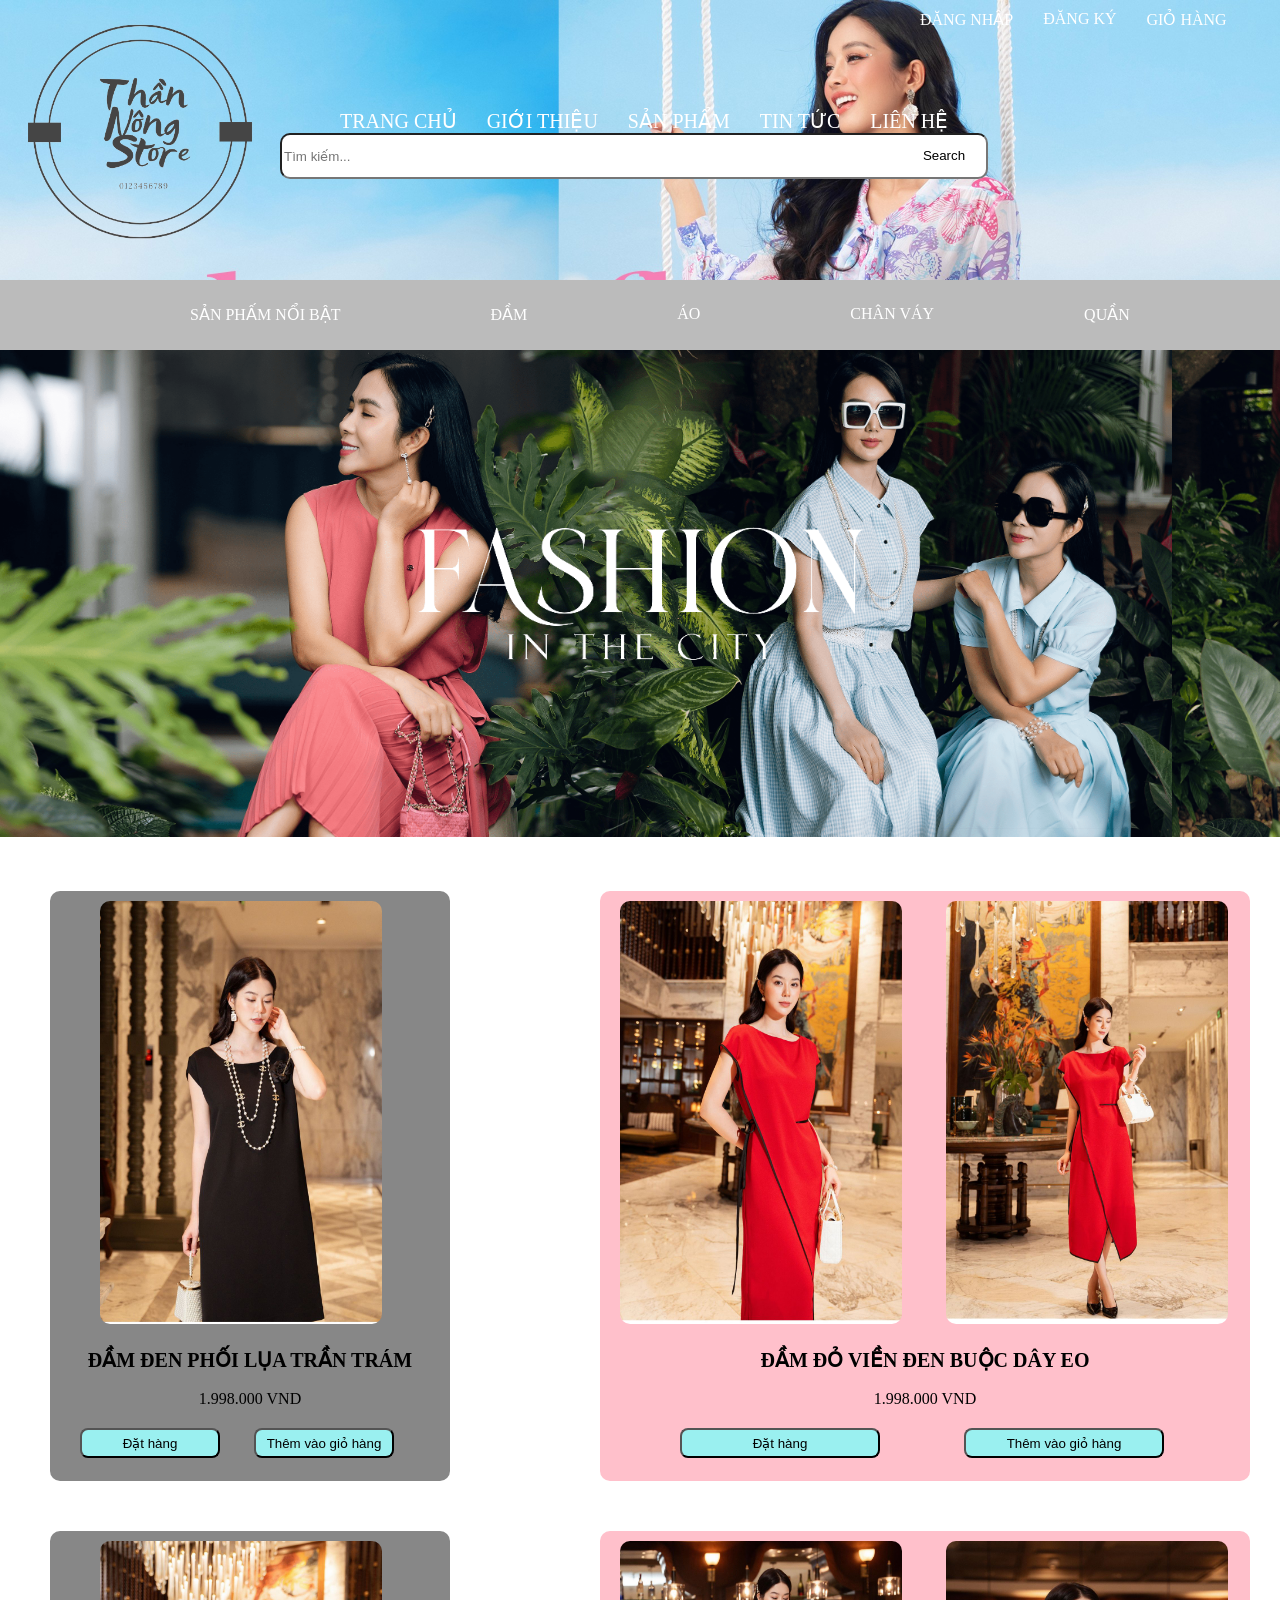
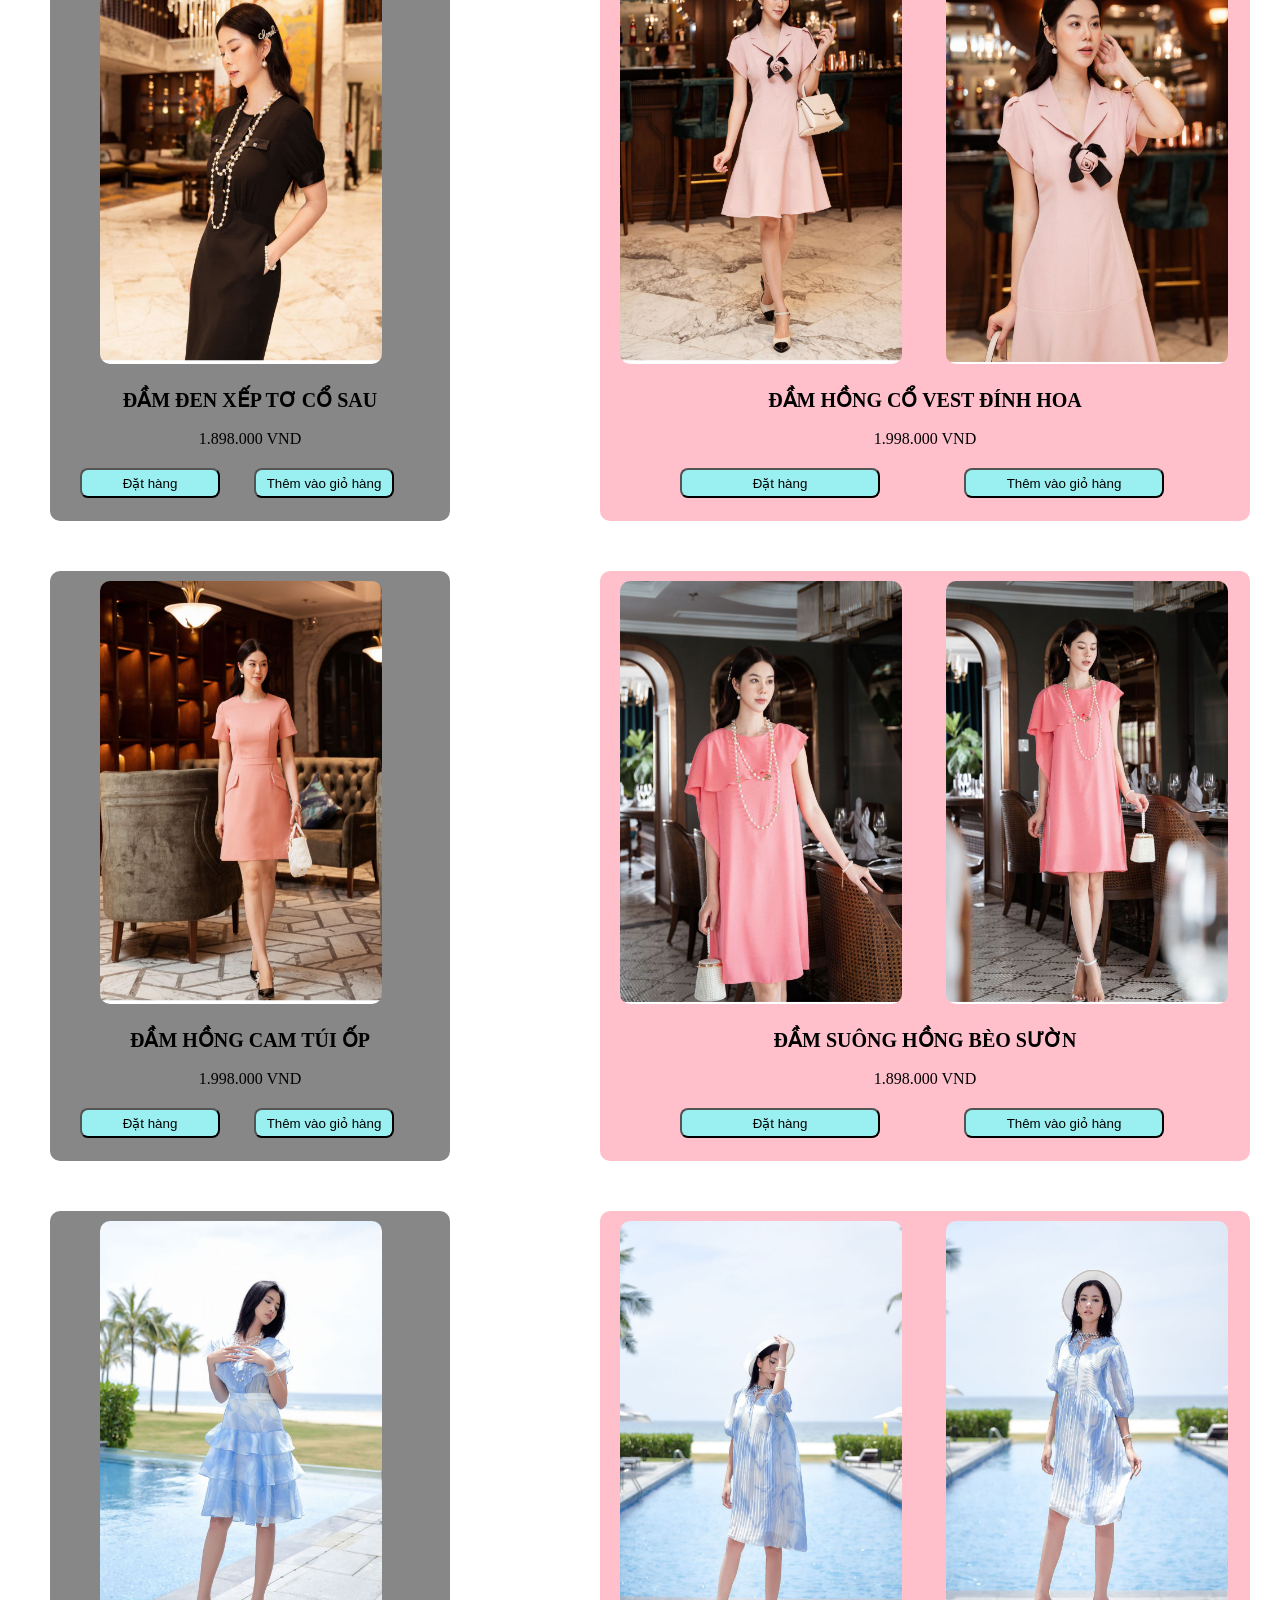
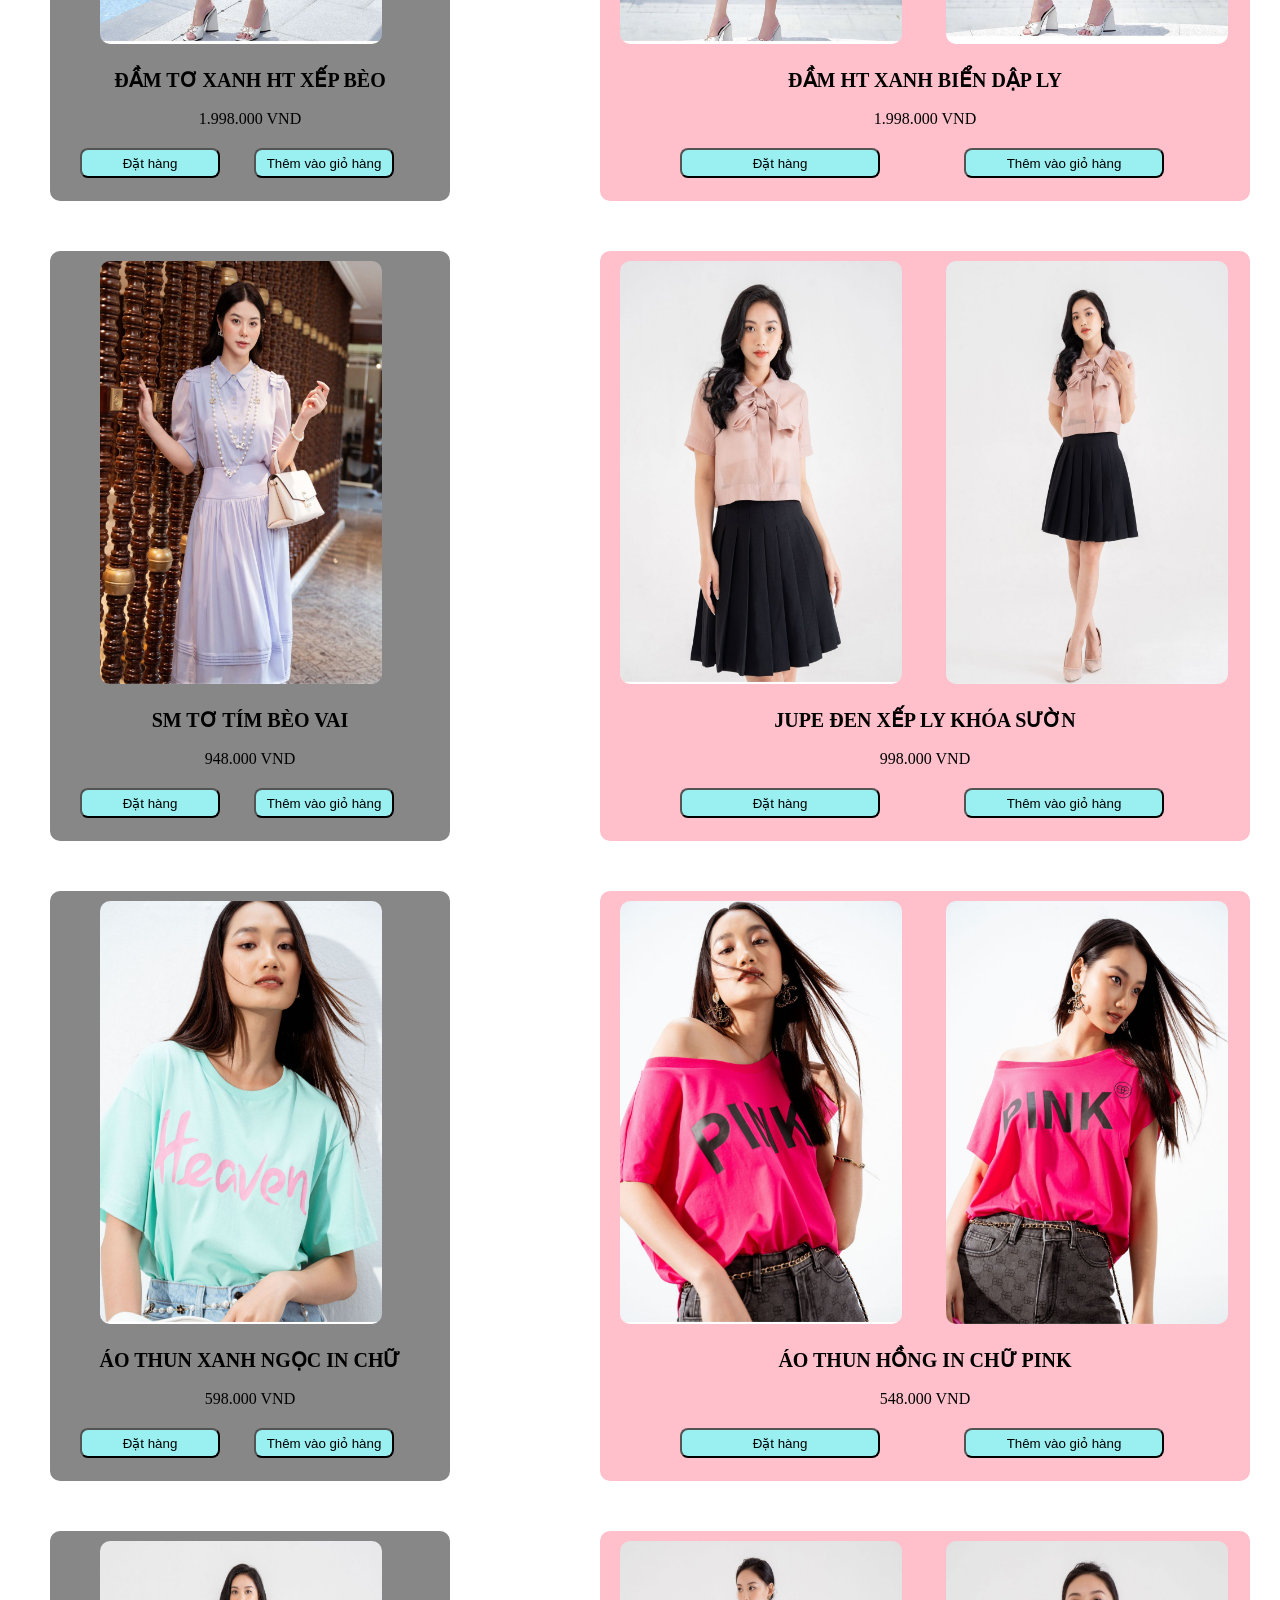
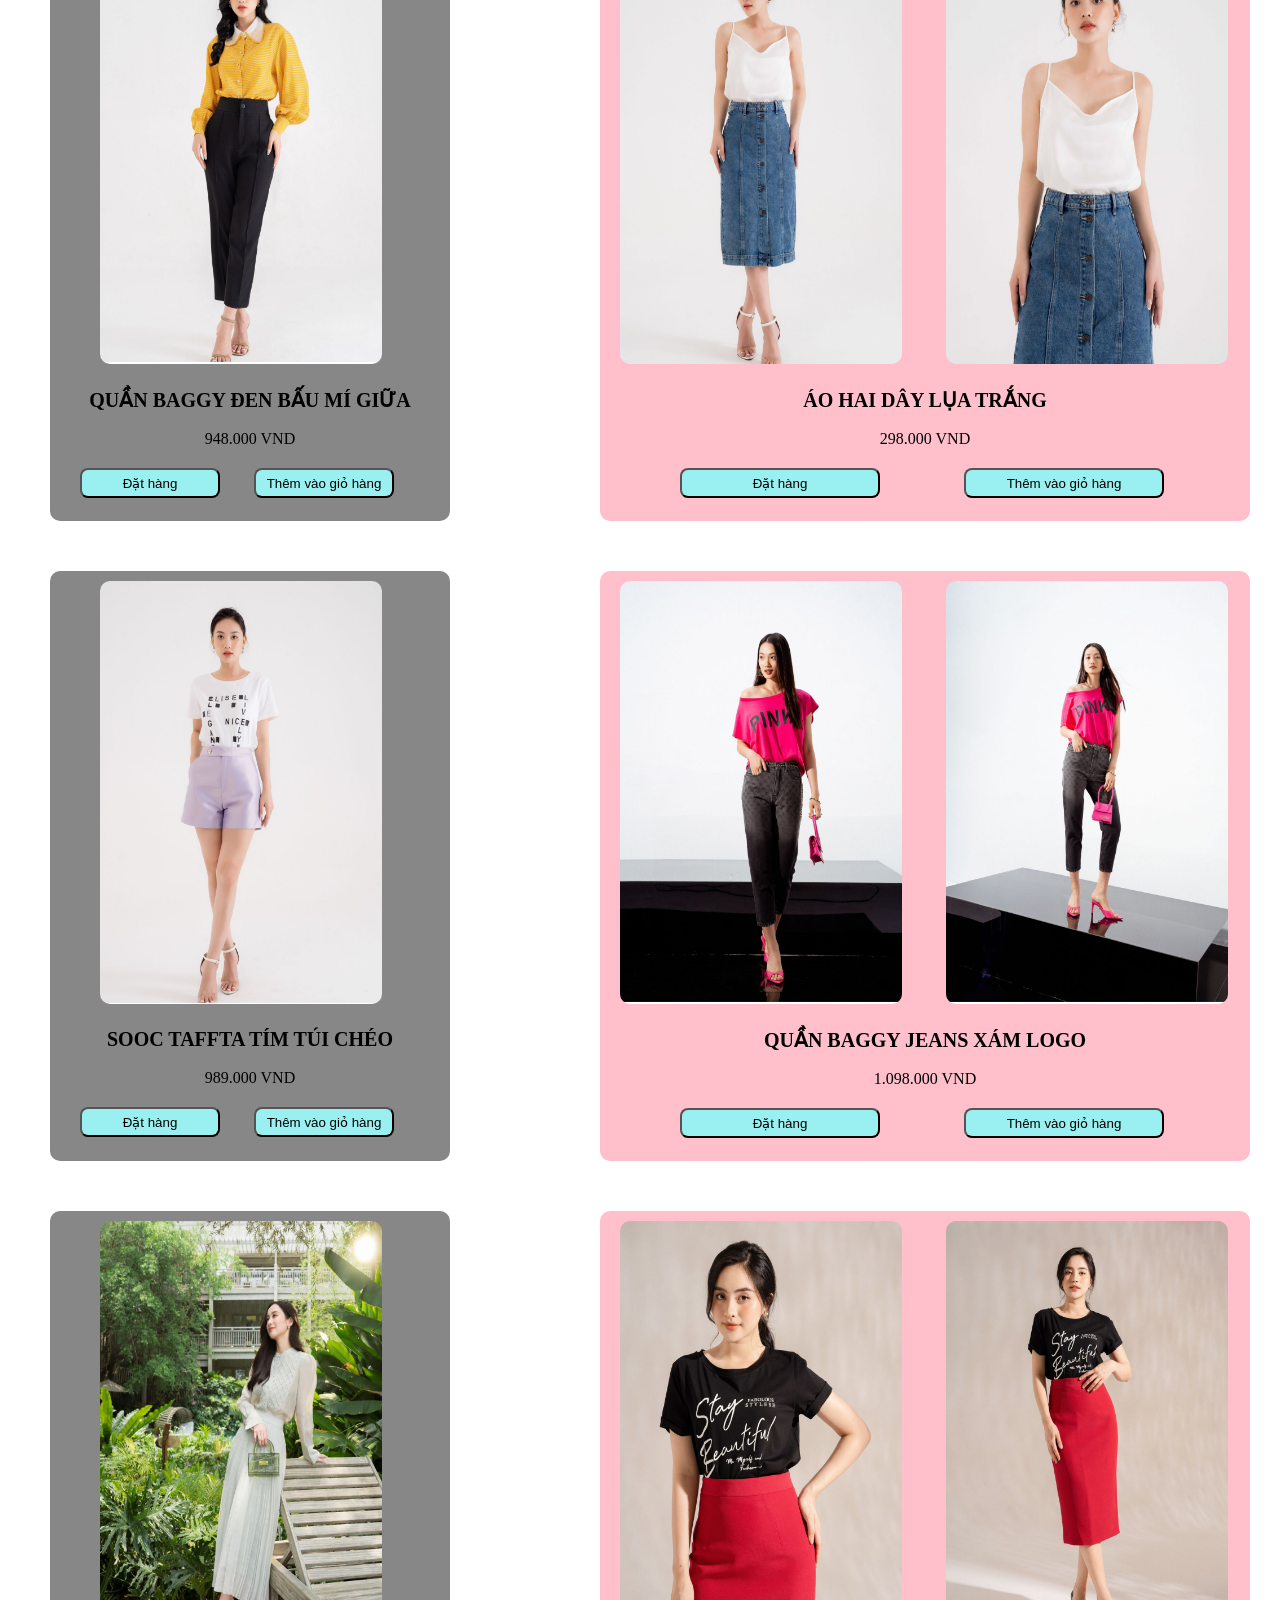
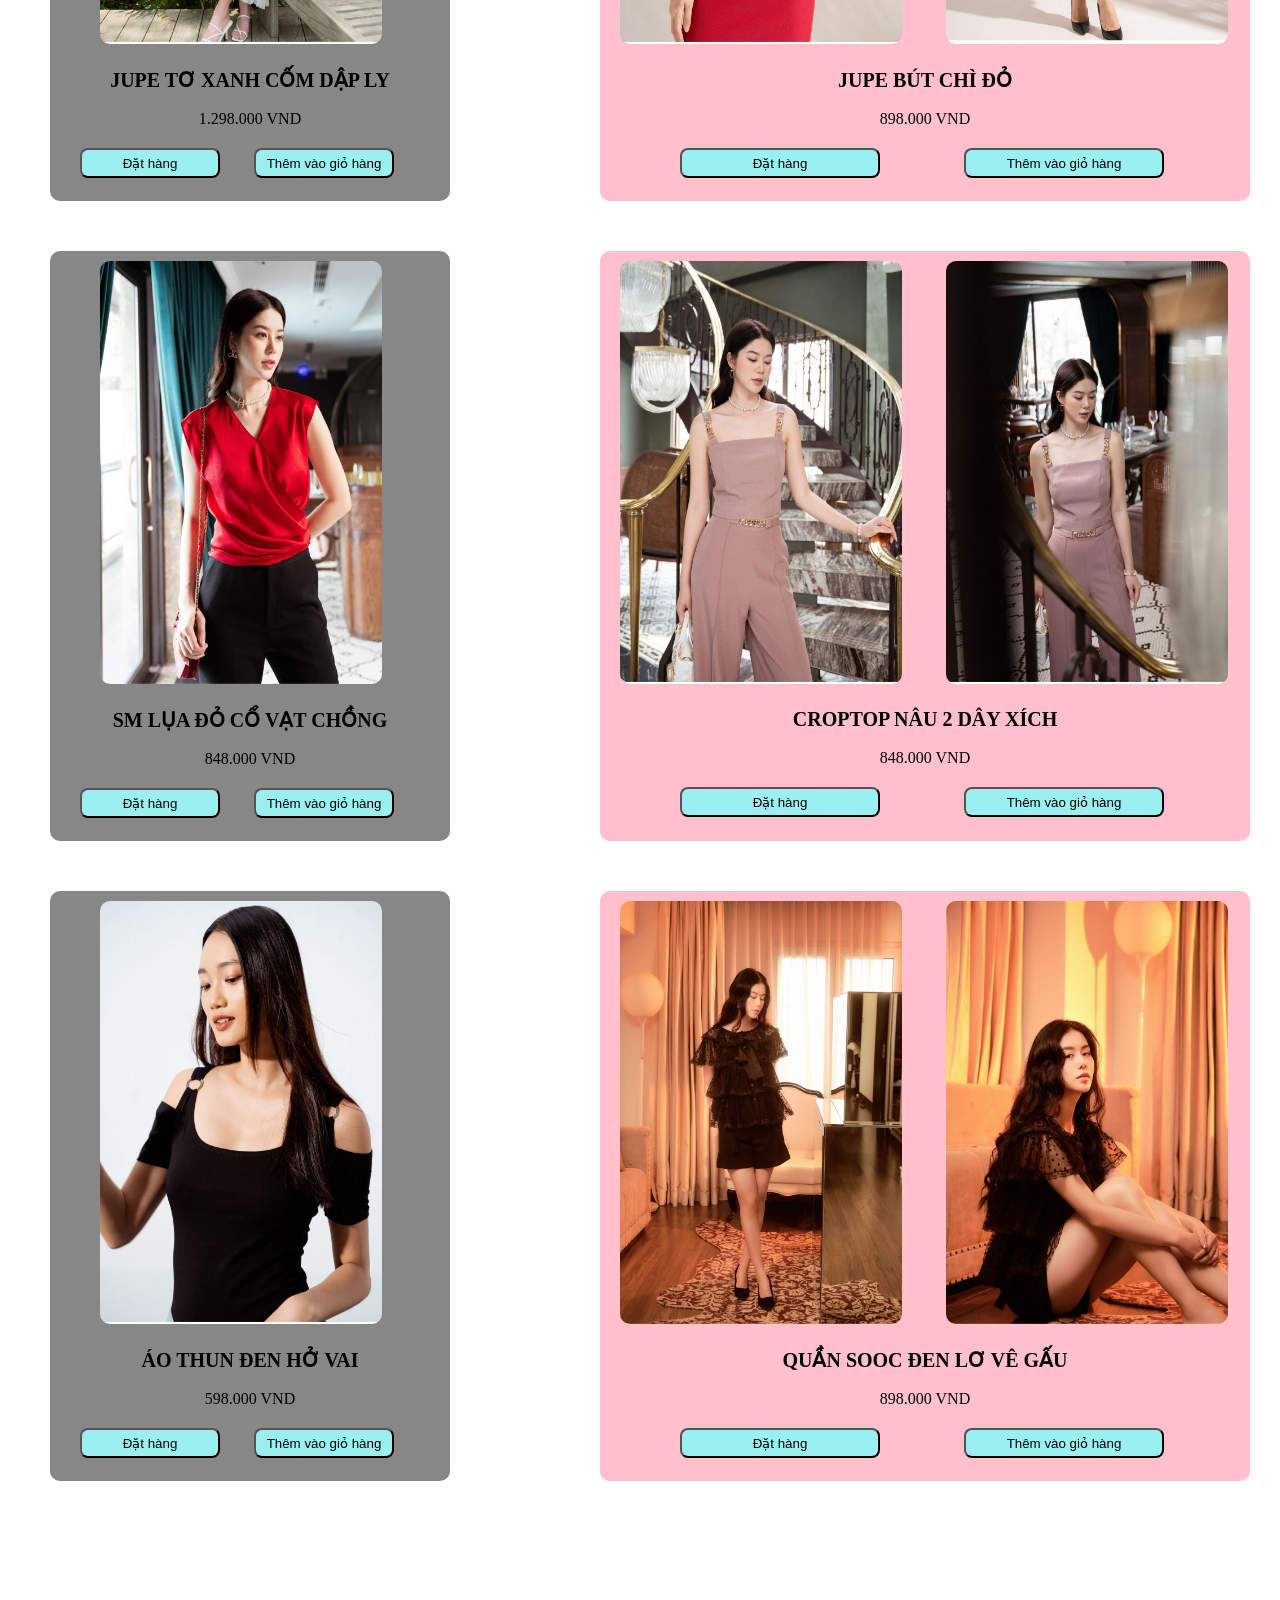
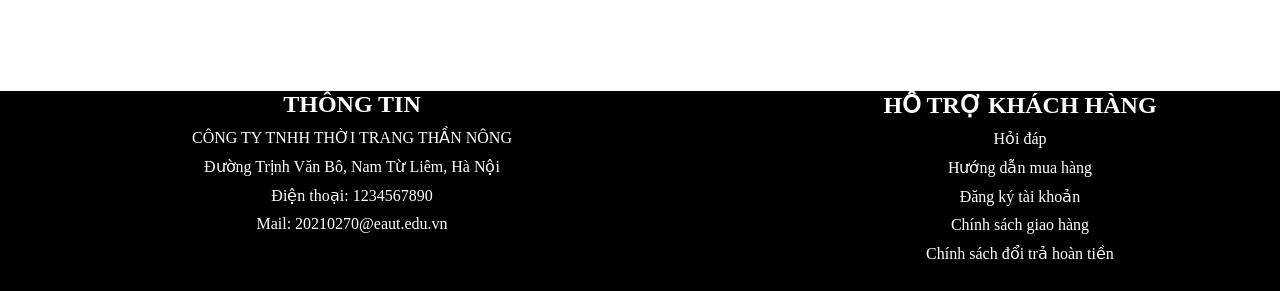
==== index.html @ e4c629ea "upload" ====
<!DOCTYPE html>
<html lang="en">

<head>
    <meta charset="UTF-8">
    <meta http-equiv="X-UA-Compatible" content="IE=edge">
    <meta name="viewport" content="width=device-width, initial-scale=1.0">
    <link rel="stylesheet" href="style.css">
    <title>Document</title>
    
</head>

<body>
    <header>
        <div class="container">
            <div class="logo">
                <img src="img/logo.png" alt=""></div>
            
            <div class="dangky-dangnhap">
                <ul>
                    <li> <a href="dangnhap.html" target="_blank">ĐĂNG NHẬP</a> </li>
                    <li><a href="dangky.html" target="_blank">ĐĂNG KÝ</a></li>
                    <li><a href="giohang.html">GIỎ HÀNG</a></li>
                </ul>
            </div>
            



           <div class="menu">
                <ul>
                    <li><a href="index.html">TRANG CHỦ  </a> </li>
                    <li><a href="#"> GIỚI THIỆU   </a></li>
                    <li><a href="#"> SẢN PHẨM  </a></li>
                    <li><a href="#">TIN TỨC </a></li>
                    <li><a href="#"> LIÊN HỆ </a></li>
                </ul>

            </div> 
            <div class="search">
                <input type="text" placeholder="Tìm kiếm...">
                <form action="#" target="_blank">
                    <input type="button" value="Search">
                </form>
            </div>
          
        </div>
    </header> 
 <div class="menuduoi">
    <ul>
    <li><a href="sanphamnoibat.html">SẢN PHẤM NỔI BẬT</a></li>
    <li><a href="dam.html">ĐẦM</a></li>
    <li><a href="ao.html">ÁO</a></li>
    <li><a href="chanvay.html">CHÂN VÁY</a></li>
    <li><a href="quan.html">QUẦN</a></li>
</ul>

 </div>
 <img src="thoitrang/cover-min.png" alt="" width="100%">
     
	 <div class="table">
        <div class="anh1">
            <img src="thoitrang/Đầm đen1.jpg" width="282" height="423"  alt="">
            <p align="center"><b> ĐẦM ĐEN PHỐI LỤA TRẦN TRÁM</b> <br> <br> 1.998.000 VND </p>
            <button type="submit">Đặt hàng</button>
            <button type="submit"> Thêm vào giỏ hàng</button>
        </div>
        <div class="anh2">
         <img class="anh21" src="thoitrang/dam-do-vien-den-buoc-day-eo-fs2203147diword-2 (1).jpg" width="282" height="423" alt="">
         <img class="anh22" src="thoitrang/đầm đỏ.jpg" alt="" width="282" height="423">
         <p align="center"><b> ĐẦM ĐỎ VIỀN ĐEN BUỘC DÂY EO</b> <br> <br> 1.998.000 VND </p>
         <button type="submit">Đặt hàng</button>
         <button type="submit"> Thêm vào giỏ hàng</button>
        </div> 
        
        <div class="anh1">
            <img src="thoitrang/đầm đen 2.1.jpg" width="282" height="423"  alt="">
            <p align="center"><b> ĐẦM ĐEN XẾP TƠ CỔ SAU</b> <br> <br> 1.898.000 VND </p>
            <button type="submit">Đặt hàng</button>
            <button type="submit"> Thêm vào giỏ hàng</button>
        </div>
        <div class="anh2">
         <img class="anh21" src="thoitrang/đầm hồng 2.jpg" width="282" height="423" alt="">
         <img class="anh22" src="thoitrang/đầm hồng 2.1.jpg" alt="" width="282" height="423">
         <p align="center"><b> ĐẦM HỒNG CỔ VEST ĐÍNH HOA</b> <br> <br> 1.998.000 VND </p>
         <button type="submit">Đặt hàng</button>
         <button type="submit"> Thêm vào giỏ hàng</button>
        </div>
        <div class="anh1">
            <img  src="thoitrang/đầm hồng cam.jpg" width="282" height="423"  alt="">
            <p align="center"><b> ĐẦM HỒNG CAM TÚI ỐP</b> <br> <br> 1.998.000 VND </p>
            <button type="submit">Đặt hàng</button>
            <button type="submit"> Thêm vào giỏ hàng</button>
        </div>
        <div class="anh2">
         <img class="anh21" src="thoitrang/dam-suong-hong-beo-suon-fs2204028dmwopk-1.jpg" width="282" height="423" alt="">
         <img class="anh22" src="thoitrang/dam-suong-hong-beo-suon-fs2204028dmwopk.jpg" alt="" width="282" height="423">
         <p align="center"><b> ĐẦM SUÔNG HỒNG BÈO SƯỜN</b> <br> <br> 1.898.000 VND </p>
         <button type="submit">Đặt hàng</button>
         <button type="submit"> Thêm vào giỏ hàng</button>
        </div>
        <div class="anh1">
            <img src="thoitrang/dam-to-xanh-ht-xep-beo-fs2203072dmorpl.jpg" width="282" height="423"  alt="">
            <p align="center"><b> ĐẦM TƠ XANH HT XẾP BÈO</b> <br> <br> 1.998.000 VND </p>
            <button type="submit">Đặt hàng</button>
            <button type="submit"> Thêm vào giỏ hàng</button>
        </div>
        <div class="anh2">
         <img class="anh21" src="thoitrang/dam-ht-xanh-bien-dap-ly-fs2202028dmwopl-1.jpg" width="282" height="423" alt="">
         <img class="anh22" src="thoitrang/dam-ht-xanh-bien-dap-ly-fs2202028dmwopl.jpg" alt="" width="282" height="423">
         <p align="center"><b> ĐẦM HT XANH BIỂN DẬP LY</b> <br> <br> 1.998.000 VND </p>
         <button type="submit">Đặt hàng</button>
         <button type="submit"> Thêm vào giỏ hàng</button>
        </div>
        <!--------------------------------------------------ÁO----------------------------------------------------------->
        <div class="anh1">
            <img src="ao/sm-to-tim-beo-vai-fs2201074tlorpu-1.jpg" width="282" height="423"  alt="">
            <p align="center"><b> SM TƠ TÍM BÈO VAI</b> <br> <br> 948.000 VND </p>
            <button type="submit">Đặt hàng</button>
            <button type="submit"> Thêm vào giỏ hàng</button>
        </div>
        <div class="anh2">
         <img class="anh21" src="chanvay/jupe-be-xep-ly-khoa-suon-fs2202132bkwobe-2_1.jpg" width="282" height="423" alt="">
         <img class="anh22" src="chanvay/jupe-be-xep-ly-khoa-suon-fs2202132bkwobe_1.jpg" alt="" width="282" height="423">
         <p align="center"><b> JUPE ĐEN XẾP LY KHÓA SƯỜN</b> <br> <br> 998.000 VND </p>
         <button type="submit">Đặt hàng</button>
         <button type="submit"> Thêm vào giỏ hàng</button>
        </div>
        <div class="anh1">
            <img src="ao/ao-thun-xanh-ngoc-in-chu-fs2204008tskcge-1.jpg" width="282" height="423"  alt="">
            <p align="center"><b>ÁO THUN XANH NGỌC IN CHỮ</b> <br> <br> 598.000 VND </p>
            <button type="submit">Đặt hàng</button>
            <button type="submit"> Thêm vào giỏ hàng</button>
        </div>
        <div class="anh2">
         <img class="anh21" src="ao/ao-thun-hong-in-chu-pink-fs2204009tnkcpk-1.jpg" width="282" height="423" alt="">
         <img class="anh22" src="ao/ao-thun-hong-in-chu-pink-fs2204009tnkcpk-2.jpg" alt="" width="282" height="423">
         <p align="center"><b> ÁO THUN HỒNG IN CHỮ PINK</b> <br> <br> 548.000 VND </p>
         <button type="submit">Đặt hàng</button>
         <button type="submit"> Thêm vào giỏ hàng</button>
        </div>
        <div class="anh1">
            <img src="quan/quan-baggy-den-bau-mi-giua-fs2203083bpwobk-1.jpg" width="282" height="423"  alt="">
            <p align="center"><b> QUẦN BAGGY ĐEN BẤU MÍ GIỮA</b> <br> <br> 948.000 VND </p>
            <button type="submit">Đặt hàng</button>
            <button type="submit"> Thêm vào giỏ hàng</button>
        </div>
        <div class="anh2">
         <img class="anh21" src="ao/ao-hai-day-lua-trang-fs2202014tnsiwh.jpg" width="282" height="423" alt="">
         <img class="anh22" src="ao/ao-hai-day-lua-trang-fs2202014tnsiwh-2.jpg" alt="" width="282" height="423">
         <p align="center"><b> ÁO HAI DÂY LỤA TRẮNG</b> <br> <br> 298.000 VND </p>
         <button type="submit">Đặt hàng</button>
         <button type="submit"> Thêm vào giỏ hàng</button>
        </div>
        <div class="anh1">
            <img src="quan/sooc-taffta-tim-tui-cheo-fs2203281bswopu.jpg" width="282" height="423"  alt="">
            <p align="center"><b> SOOC TAFFTA TÍM TÚI CHÉO</b> <br> <br> 989.000 VND </p>
            <button type="submit">Đặt hàng</button>
            <button type="submit"> Thêm vào giỏ hàng</button>
        </div>
        <div class="anh2">
         <img class="anh21" src="quan/quan-baggy-jeans-xam-logo-fs2204163bpdegr-1.jpg" width="282" height="423" alt="">
         <img class="anh22" src="quan/quan-baggy-jeans-xam-logo-fs2204163bpdegr-4.jpg" alt="" width="282" height="423">
         <p align="center"><b> QUẦN BAGGY JEANS XÁM LOGO</b> <br> <br> 1.098.000 VND </p>
         <button type="submit">Đặt hàng</button>
         <button type="submit"> Thêm vào giỏ hàng</button>
        </div>
        <div class="anh1">
            <img src="chanvay/jupe-to-xanh-com-dap-ly-fs2111031bkorge.jpg" width="282" height="423"  alt="">
            <p align="center"><b> JUPE TƠ XANH CỐM DẬP LY</b> <br> <br> 1.298.000 VND </p>
            <button type="submit">Đặt hàng</button>
            <button type="submit"> Thêm vào giỏ hàng</button>
        </div>
        <div class="anh2">
         <img class="anh21" src="chanvay/fs2202023tskcbk.fs2201145bkword1_1.jpg" width="282" height="423" alt="">
         <img class="anh22" src="chanvay/fs2202023tskcbk.fs2201145bkword_1.jpg" alt="" width="282" height="423">
         <p align="center"><b> JUPE BÚT CHÌ ĐỎ</b> <br> <br> 898.000 VND </p>
         <button type="submit">Đặt hàng</button>
         <button type="submit"> Thêm vào giỏ hàng</button>
        </div>
        <div class="anh1">
            <img src="ao/sm-lua-do-co-vat-chong-fs2203080tnsird-1.jpg" width="282" height="423"  alt="">
            <p align="center"><b> SM LỤA ĐỎ CỔ VẠT CHỒNG</b> <br> <br> 848.000 VND </p>
            <button type="submit">Đặt hàng</button>
            <button type="submit"> Thêm vào giỏ hàng</button>
        </div>
        <div class="anh2">
         <img class="anh21" src="ao/croptop-nau-2-day-xich-fs2203012tnwobr-1.jpg" width="282" height="423" alt="">
         <img class="anh22" src="ao/croptop-nau-2-day-xich-fs2203012tnwobr-2.jpg" alt="" width="282" height="423">
         <p align="center"><b> CROPTOP NÂU 2 DÂY XÍCH</b> <br> <br> 848.000 VND </p>
         <button type="submit">Đặt hàng</button>
         <button type="submit"> Thêm vào giỏ hàng</button>
        </div>
        <div class="anh1">
            <img src="ao/ao-thun-den-ho-vai-fs2203084tskcbk-2.jpg" width="282" height="423"  alt="">
            <p align="center"><b> ÁO THUN ĐEN HỞ VAI</b> <br> <br> 598.000 VND </p>
            <button type="submit">Đặt hàng</button>
            <button type="submit"> Thêm vào giỏ hàng</button>
        </div>
        <div class="anh2">
         <img class="anh21" src="quan/quan-sooc-den-lo-ve-gau_1.jpg" width="282" height="423" alt="">
         <img class="anh22" src="quan/quan-sooc-den-lo-ve-gau-1_1.jpg" alt="" width="282" height="423">
         <p align="center"><b> QUẦN SOOC ĐEN LƠ VÊ GẤU</b> <br> <br> 898.000 VND </p>
         <button type="submit">Đặt hàng</button>
         <button type="submit"> Thêm vào giỏ hàng</button>
        </div>
        
       
        </div>
        <div class="bottom">
            <div class="left">
                <b><h2>THÔNG TIN</h2></b>
                <p>CÔNG TY TNHH THỜI TRANG THẦN NÔNG</p>
                <P>Đường Trịnh Văn Bô, Nam Từ Liêm, Hà Nội</P>
                <p>Điện thoại: 1234567890</p>
                <p>Mail: 20210270@eaut.edu.vn</p>
            </div>
            <div class="right">
             <b><h2>HỖ TRỢ KHÁCH HÀNG</h2></b>  
             <p>Hỏi đáp</p>
             <p>Hướng dẫn mua hàng</p>
             <p>Đăng ký tài khoản</p>
             <p>Chính sách giao hàng</p>
             <p>Chính sách đổi trả hoàn tiền</p>  
            </div>
        </div>
      
	
</body>
</html>
---- style.css ----
*{
    margin: 0;
    
}
.container {
    background-image: linear-gradient(0, #dcd9d9, #fff); /* đặt màu nền cho background */
    width: 100%;
    height: 280px;
    background-image:  url(thoitrang/z2335457253927_5dafe4040d894552031cdac9607cdb0e_5.jpg);
    background-size: cover ; /* thay đổi kích thước hình nền để che vừa toàn bộ background */

} 
.container .logo {
    
    width: 260px;
    height: 200px;
} 
.container .logo img {
    width: 280px;
    margin-top: -8px;
}
.container .dangky-dangnhap {
    /*background-color: aqua; */
   width: 400px;
   height: 40px;
   margin-left: 850px;
   margin-top: -200px;

}
.container .dangky-dangnhap ul li {
    float: left;
    list-style: none; /* để xóa dấu chấm của thẻ li */
    padding-left: 30px;
    padding-top: 10px;
}
.container .dangky-dangnhap ul li a {
    text-decoration:none ; /* để xóa dấu gạch chân */
    color: #ffff;
}
.container .dangky-dangnhap ul li a:hover {
color: #0084ff;
}
.container .menu {

width: 800px;
height: 70px;
margin-left: 300px;
margin-top:-60px ;
}
.container .menu ul li {
    float: left; /* dùng để căn thẻ li nằm ngang */
    list-style-type: none; /* xóa dấu chấm thẻ li */
    margin-top: 80px;
}
.container .menu ul li a  {
    text-decoration: none;
    padding-right: 30px;
    font-size: 20px; /* kích thước chữ */
    color: #fff;
    
}

 .search {
    
    width: 750px;
    height: 60px;
    margin-top: 80px;
    margin-left: 280px;
    
}
.search input {
    width: 700px;
    height: 40px;
    border-radius: 10px; /* đường viền tròn */
    
}
 .search form input {
   
    width: 80px;
    height: 40px;
    border: none;
    background-color: #fff;
    
   
   
    
   
 }
 .search form {
  margin-top: -44px;
  margin-left: 624px;
 
 }
 .container .menu ul li a:hover {
    color: #878787;
 }
 .container .search input:hover {
    color: #31b5d1;
 }
 /*=========================================================================*/
.menuduoi {
    background-color: #bbbbbb;
    height: 70px;
    width: 100%;
    position: sticky; 
}
.menuduoi ul li {
   float: left;
   list-style: none;
margin-left: 150px;
 margin-top: 25px;
   
}
.menuduoi ul li a {
 color: #ffffff;
 text-decoration: none;
 
 
}
.menuduoi ul li a:hover {
    color: rgb(66, 63, 63);
}
/*------------------------------------------------------------------------*/
.table {
     
    width: 100%;
    height: 7200px;
}
.table .anh1 {
    background-color: #878787;
    width: 400px;
    height: 590px;
    margin-left: 50px;
    margin-top: 50px;
    border-radius: 10px;
    
}
.table .anh1 img {
    margin-left: 50px;
    margin-top: 10px;
    border-radius: 10px;
}
.table .anh1  p b {
    font-size: 20px;
    
    
}
.table .anh1 p {
    padding-top: 20px;
}
.table .anh1 button {
    background-color: rgb(154, 240, 240);
    width:140px;
    height: 30px;
    margin-left: 30px;
    margin-top: 20px;
    border-radius: 8px;
}
.table .anh1 button:hover {
    background-color: aqua;
}

 .table .anh2 {
    background-color: pink;
    width: 650px;
    height: 590px;
    margin-left: 600px;
    margin-top: -590px;
    border-radius: 10px;
}
.table .anh2 .anh21 {
    margin-left: 20px;
    margin-top: 10px;
    border-radius: 10px;
}
.table .anh2 .anh22 {
  margin-left:40px;
  margin-top: 10px;
  border-radius: 10px;
}
.table .anh2  p b {
    font-size: 20px;
    
    
}
.table .anh2 p {
    padding-top: 20px;
}
.table .anh2 button {
    background-color: rgb(154, 240, 240);
    width: 200px;
    height: 30px;
    margin-left: 80px;
    margin-top: 20px;
    border-radius: 8px;
}
.table .anh2 button:hover {
    background-color: aqua;
}
.bottom {
    background-color: black;
    width: 100%;
    height: 200px;
}
.bottom .left {
  
  width: 55%;
  height: 100%;
  text-align: center;
  color: #ffffff;
}

.bottom .left  p {
    margin-top: 10px;
}

.bottom .right {

width: 50%;
height: 100%;
margin-left: 700px;
margin-top: -200px;
text-align: center;
color: #ffffff;
}
.bottom .right  p {
    margin-top: 10px;
    
}
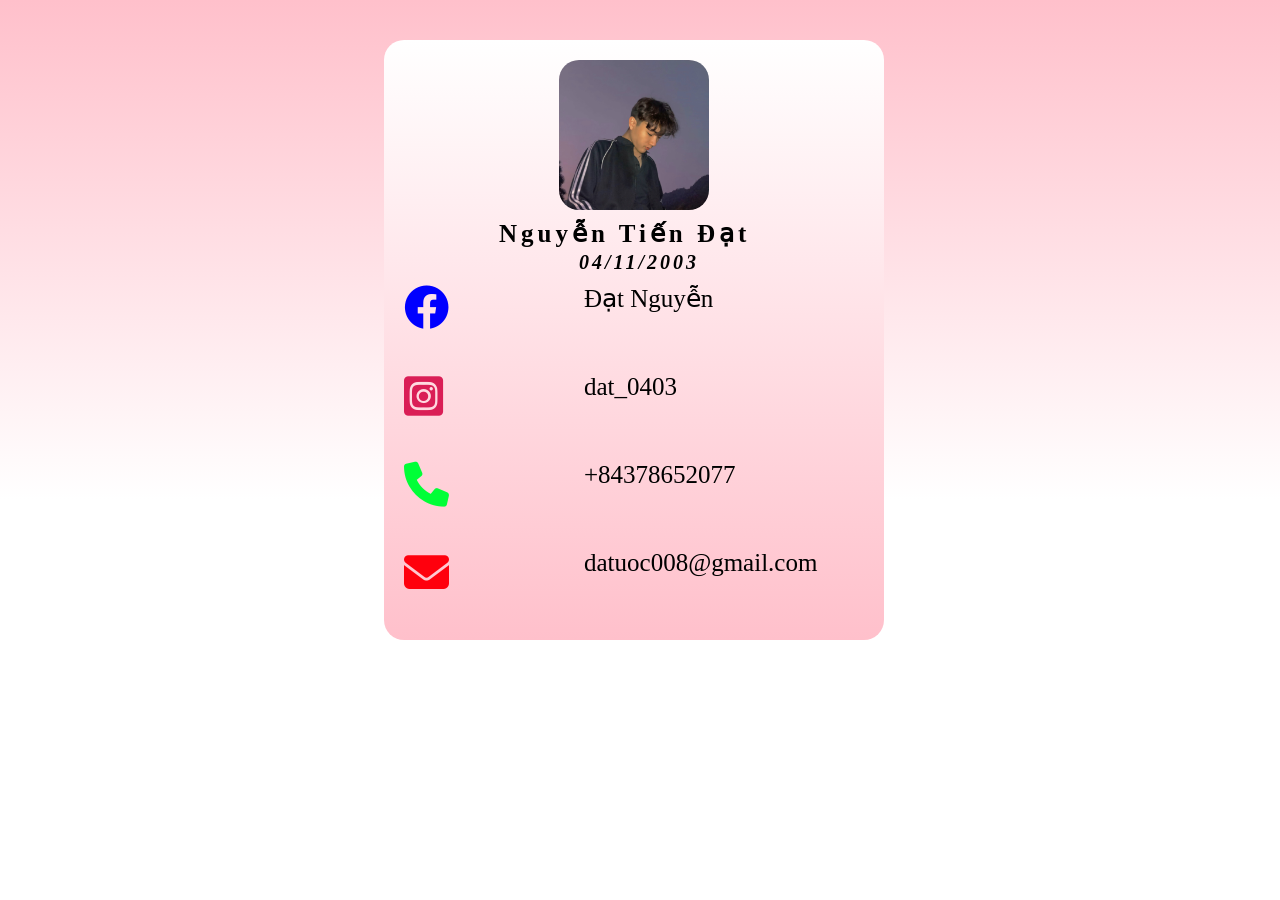
==== commit d27f6448: "upload" ====
--- a/index.html
+++ b/index.html
@@ -1,239 +1,51 @@
 <!DOCTYPE html>
 <html lang="en">
-
 <head>
     <meta charset="UTF-8">
     <meta http-equiv="X-UA-Compatible" content="IE=edge">
     <meta name="viewport" content="width=device-width, initial-scale=1.0">
-    <link rel="stylesheet" href="style.css">
-    <title>Document</title>
+    <title>THÔNG TIN CÁ NHÂN</title>
+    <link rel="stylesheet" href="styles.css">
+    <link rel="stylesheet" href="./fontawesome-free-6.1.2-web/css/all.css">
+
+</head>
+<body>
+    <div class="background">
     
-</head>
+     <div class="main">
+        <div class="main-title">
 
-<body>
-    <header>
-        <div class="container">
-            <div class="logo">
-                <img src="img/logo.png" alt=""></div>
-            
-            <div class="dangky-dangnhap">
-                <ul>
-                    <li> <a href="dangnhap.html" target="_blank">ĐĂNG NHẬP</a> </li>
-                    <li><a href="dangky.html" target="_blank">ĐĂNG KÝ</a></li>
-                    <li><a href="giohang.html">GIỎ HÀNG</a></li>
-                </ul>
+            <!-----------------------------ảnh------------------------------------->
+
+            <div class="main-img">
+                <img src="./img/z2866304963231_3ff04d4823ffe29dd3f2441cf1e4a76d.jpg" alt="">
+                <p>Nguyễn Tiến Đạt</p> <br>
+                <i>04/11/2003</i>
             </div>
-            
 
+            <!-----------------------------------icon, link---------------------------------------------->
 
+            <div class="main-content">
+                <div class="content-1-of-4-fb">
+                    <div class="icon"><i class="fa-brands fa-facebook"></i></div>
+                    <div class="information"><a href="https://www.facebook.com/profile.php?id=100025674014356" target="_blank">Đạt Nguyễn</a></div>
+                </div>
+                <div class="content-1-of-4-ins">
+                    <div class="icon"><i class="fa-brands fa-square-instagram"></i></div>
+                    <div class="information"><a href="https://www.instagram.com/dat_0403/" target="_blank">dat_0403</a></div>
+                </div>
+                <div class="content-1-of-4-phone">
+                    <div class="icon"><i class="fa-solid fa-phone"></i></div>
+                    <div class="information"><a href="">+84378652077</a></div>
+                </div>
+                <div class="content-1-of-4-gmail">
+                    <div class="icon"><i class="fa-solid fa-envelope"></i></div>
+                    <div class="information"><a href="">datuoc008@gmail.com</a></div>
+                </div>
+            </div>
 
-           <div class="menu">
-                <ul>
-                    <li><a href="index.html">TRANG CHỦ  </a> </li>
-                    <li><a href="#"> GIỚI THIỆU   </a></li>
-                    <li><a href="#"> SẢN PHẨM  </a></li>
-                    <li><a href="#">TIN TỨC </a></li>
-                    <li><a href="#"> LIÊN HỆ </a></li>
-                </ul>
-
-            </div> 
-            <div class="search">
-                <input type="text" placeholder="Tìm kiếm...">
-                <form action="#" target="_blank">
-                    <input type="button" value="Search">
-                </form>
-            </div>
-          
         </div>
-    </header> 
- <div class="menuduoi">
-    <ul>
-    <li><a href="sanphamnoibat.html">SẢN PHẤM NỔI BẬT</a></li>
-    <li><a href="dam.html">ĐẦM</a></li>
-    <li><a href="ao.html">ÁO</a></li>
-    <li><a href="chanvay.html">CHÂN VÁY</a></li>
-    <li><a href="quan.html">QUẦN</a></li>
-</ul>
-
- </div>
- <img src="thoitrang/cover-min.png" alt="" width="100%">
-     
-	 <div class="table">
-        <div class="anh1">
-            <img src="thoitrang/Đầm đen1.jpg" width="282" height="423"  alt="">
-            <p align="center"><b> ĐẦM ĐEN PHỐI LỤA TRẦN TRÁM</b> <br> <br> 1.998.000 VND </p>
-            <button type="submit">Đặt hàng</button>
-            <button type="submit"> Thêm vào giỏ hàng</button>
-        </div>
-        <div class="anh2">
-         <img class="anh21" src="thoitrang/dam-do-vien-den-buoc-day-eo-fs2203147diword-2 (1).jpg" width="282" height="423" alt="">
-         <img class="anh22" src="thoitrang/đầm đỏ.jpg" alt="" width="282" height="423">
-         <p align="center"><b> ĐẦM ĐỎ VIỀN ĐEN BUỘC DÂY EO</b> <br> <br> 1.998.000 VND </p>
-         <button type="submit">Đặt hàng</button>
-         <button type="submit"> Thêm vào giỏ hàng</button>
-        </div> 
-        
-        <div class="anh1">
-            <img src="thoitrang/đầm đen 2.1.jpg" width="282" height="423"  alt="">
-            <p align="center"><b> ĐẦM ĐEN XẾP TƠ CỔ SAU</b> <br> <br> 1.898.000 VND </p>
-            <button type="submit">Đặt hàng</button>
-            <button type="submit"> Thêm vào giỏ hàng</button>
-        </div>
-        <div class="anh2">
-         <img class="anh21" src="thoitrang/đầm hồng 2.jpg" width="282" height="423" alt="">
-         <img class="anh22" src="thoitrang/đầm hồng 2.1.jpg" alt="" width="282" height="423">
-         <p align="center"><b> ĐẦM HỒNG CỔ VEST ĐÍNH HOA</b> <br> <br> 1.998.000 VND </p>
-         <button type="submit">Đặt hàng</button>
-         <button type="submit"> Thêm vào giỏ hàng</button>
-        </div>
-        <div class="anh1">
-            <img  src="thoitrang/đầm hồng cam.jpg" width="282" height="423"  alt="">
-            <p align="center"><b> ĐẦM HỒNG CAM TÚI ỐP</b> <br> <br> 1.998.000 VND </p>
-            <button type="submit">Đặt hàng</button>
-            <button type="submit"> Thêm vào giỏ hàng</button>
-        </div>
-        <div class="anh2">
-         <img class="anh21" src="thoitrang/dam-suong-hong-beo-suon-fs2204028dmwopk-1.jpg" width="282" height="423" alt="">
-         <img class="anh22" src="thoitrang/dam-suong-hong-beo-suon-fs2204028dmwopk.jpg" alt="" width="282" height="423">
-         <p align="center"><b> ĐẦM SUÔNG HỒNG BÈO SƯỜN</b> <br> <br> 1.898.000 VND </p>
-         <button type="submit">Đặt hàng</button>
-         <button type="submit"> Thêm vào giỏ hàng</button>
-        </div>
-        <div class="anh1">
-            <img src="thoitrang/dam-to-xanh-ht-xep-beo-fs2203072dmorpl.jpg" width="282" height="423"  alt="">
-            <p align="center"><b> ĐẦM TƠ XANH HT XẾP BÈO</b> <br> <br> 1.998.000 VND </p>
-            <button type="submit">Đặt hàng</button>
-            <button type="submit"> Thêm vào giỏ hàng</button>
-        </div>
-        <div class="anh2">
-         <img class="anh21" src="thoitrang/dam-ht-xanh-bien-dap-ly-fs2202028dmwopl-1.jpg" width="282" height="423" alt="">
-         <img class="anh22" src="thoitrang/dam-ht-xanh-bien-dap-ly-fs2202028dmwopl.jpg" alt="" width="282" height="423">
-         <p align="center"><b> ĐẦM HT XANH BIỂN DẬP LY</b> <br> <br> 1.998.000 VND </p>
-         <button type="submit">Đặt hàng</button>
-         <button type="submit"> Thêm vào giỏ hàng</button>
-        </div>
-        <!--------------------------------------------------ÁO----------------------------------------------------------->
-        <div class="anh1">
-            <img src="ao/sm-to-tim-beo-vai-fs2201074tlorpu-1.jpg" width="282" height="423"  alt="">
-            <p align="center"><b> SM TƠ TÍM BÈO VAI</b> <br> <br> 948.000 VND </p>
-            <button type="submit">Đặt hàng</button>
-            <button type="submit"> Thêm vào giỏ hàng</button>
-        </div>
-        <div class="anh2">
-         <img class="anh21" src="chanvay/jupe-be-xep-ly-khoa-suon-fs2202132bkwobe-2_1.jpg" width="282" height="423" alt="">
-         <img class="anh22" src="chanvay/jupe-be-xep-ly-khoa-suon-fs2202132bkwobe_1.jpg" alt="" width="282" height="423">
-         <p align="center"><b> JUPE ĐEN XẾP LY KHÓA SƯỜN</b> <br> <br> 998.000 VND </p>
-         <button type="submit">Đặt hàng</button>
-         <button type="submit"> Thêm vào giỏ hàng</button>
-        </div>
-        <div class="anh1">
-            <img src="ao/ao-thun-xanh-ngoc-in-chu-fs2204008tskcge-1.jpg" width="282" height="423"  alt="">
-            <p align="center"><b>ÁO THUN XANH NGỌC IN CHỮ</b> <br> <br> 598.000 VND </p>
-            <button type="submit">Đặt hàng</button>
-            <button type="submit"> Thêm vào giỏ hàng</button>
-        </div>
-        <div class="anh2">
-         <img class="anh21" src="ao/ao-thun-hong-in-chu-pink-fs2204009tnkcpk-1.jpg" width="282" height="423" alt="">
-         <img class="anh22" src="ao/ao-thun-hong-in-chu-pink-fs2204009tnkcpk-2.jpg" alt="" width="282" height="423">
-         <p align="center"><b> ÁO THUN HỒNG IN CHỮ PINK</b> <br> <br> 548.000 VND </p>
-         <button type="submit">Đặt hàng</button>
-         <button type="submit"> Thêm vào giỏ hàng</button>
-        </div>
-        <div class="anh1">
-            <img src="quan/quan-baggy-den-bau-mi-giua-fs2203083bpwobk-1.jpg" width="282" height="423"  alt="">
-            <p align="center"><b> QUẦN BAGGY ĐEN BẤU MÍ GIỮA</b> <br> <br> 948.000 VND </p>
-            <button type="submit">Đặt hàng</button>
-            <button type="submit"> Thêm vào giỏ hàng</button>
-        </div>
-        <div class="anh2">
-         <img class="anh21" src="ao/ao-hai-day-lua-trang-fs2202014tnsiwh.jpg" width="282" height="423" alt="">
-         <img class="anh22" src="ao/ao-hai-day-lua-trang-fs2202014tnsiwh-2.jpg" alt="" width="282" height="423">
-         <p align="center"><b> ÁO HAI DÂY LỤA TRẮNG</b> <br> <br> 298.000 VND </p>
-         <button type="submit">Đặt hàng</button>
-         <button type="submit"> Thêm vào giỏ hàng</button>
-        </div>
-        <div class="anh1">
-            <img src="quan/sooc-taffta-tim-tui-cheo-fs2203281bswopu.jpg" width="282" height="423"  alt="">
-            <p align="center"><b> SOOC TAFFTA TÍM TÚI CHÉO</b> <br> <br> 989.000 VND </p>
-            <button type="submit">Đặt hàng</button>
-            <button type="submit"> Thêm vào giỏ hàng</button>
-        </div>
-        <div class="anh2">
-         <img class="anh21" src="quan/quan-baggy-jeans-xam-logo-fs2204163bpdegr-1.jpg" width="282" height="423" alt="">
-         <img class="anh22" src="quan/quan-baggy-jeans-xam-logo-fs2204163bpdegr-4.jpg" alt="" width="282" height="423">
-         <p align="center"><b> QUẦN BAGGY JEANS XÁM LOGO</b> <br> <br> 1.098.000 VND </p>
-         <button type="submit">Đặt hàng</button>
-         <button type="submit"> Thêm vào giỏ hàng</button>
-        </div>
-        <div class="anh1">
-            <img src="chanvay/jupe-to-xanh-com-dap-ly-fs2111031bkorge.jpg" width="282" height="423"  alt="">
-            <p align="center"><b> JUPE TƠ XANH CỐM DẬP LY</b> <br> <br> 1.298.000 VND </p>
-            <button type="submit">Đặt hàng</button>
-            <button type="submit"> Thêm vào giỏ hàng</button>
-        </div>
-        <div class="anh2">
-         <img class="anh21" src="chanvay/fs2202023tskcbk.fs2201145bkword1_1.jpg" width="282" height="423" alt="">
-         <img class="anh22" src="chanvay/fs2202023tskcbk.fs2201145bkword_1.jpg" alt="" width="282" height="423">
-         <p align="center"><b> JUPE BÚT CHÌ ĐỎ</b> <br> <br> 898.000 VND </p>
-         <button type="submit">Đặt hàng</button>
-         <button type="submit"> Thêm vào giỏ hàng</button>
-        </div>
-        <div class="anh1">
-            <img src="ao/sm-lua-do-co-vat-chong-fs2203080tnsird-1.jpg" width="282" height="423"  alt="">
-            <p align="center"><b> SM LỤA ĐỎ CỔ VẠT CHỒNG</b> <br> <br> 848.000 VND </p>
-            <button type="submit">Đặt hàng</button>
-            <button type="submit"> Thêm vào giỏ hàng</button>
-        </div>
-        <div class="anh2">
-         <img class="anh21" src="ao/croptop-nau-2-day-xich-fs2203012tnwobr-1.jpg" width="282" height="423" alt="">
-         <img class="anh22" src="ao/croptop-nau-2-day-xich-fs2203012tnwobr-2.jpg" alt="" width="282" height="423">
-         <p align="center"><b> CROPTOP NÂU 2 DÂY XÍCH</b> <br> <br> 848.000 VND </p>
-         <button type="submit">Đặt hàng</button>
-         <button type="submit"> Thêm vào giỏ hàng</button>
-        </div>
-        <div class="anh1">
-            <img src="ao/ao-thun-den-ho-vai-fs2203084tskcbk-2.jpg" width="282" height="423"  alt="">
-            <p align="center"><b> ÁO THUN ĐEN HỞ VAI</b> <br> <br> 598.000 VND </p>
-            <button type="submit">Đặt hàng</button>
-            <button type="submit"> Thêm vào giỏ hàng</button>
-        </div>
-        <div class="anh2">
-         <img class="anh21" src="quan/quan-sooc-den-lo-ve-gau_1.jpg" width="282" height="423" alt="">
-         <img class="anh22" src="quan/quan-sooc-den-lo-ve-gau-1_1.jpg" alt="" width="282" height="423">
-         <p align="center"><b> QUẦN SOOC ĐEN LƠ VÊ GẤU</b> <br> <br> 898.000 VND </p>
-         <button type="submit">Đặt hàng</button>
-         <button type="submit"> Thêm vào giỏ hàng</button>
-        </div>
-        
-       
-        </div>
-        <div class="bottom">
-            <div class="left">
-                <b><h2>THÔNG TIN</h2></b>
-                <p>CÔNG TY TNHH THỜI TRANG THẦN NÔNG</p>
-                <P>Đường Trịnh Văn Bô, Nam Từ Liêm, Hà Nội</P>
-                <p>Điện thoại: 1234567890</p>
-                <p>Mail: 20210270@eaut.edu.vn</p>
-            </div>
-            <div class="right">
-             <b><h2>HỖ TRỢ KHÁCH HÀNG</h2></b>  
-             <p>Hỏi đáp</p>
-             <p>Hướng dẫn mua hàng</p>
-             <p>Đăng ký tài khoản</p>
-             <p>Chính sách giao hàng</p>
-             <p>Chính sách đổi trả hoàn tiền</p>  
-            </div>
-        </div>
-      
-	
+     </div>
+    </div>
 </body>
-</html>
-
-
-   
-
-	
-
-
-
-    
+</html>
--- a/styles.css
+++ b/styles.css
@@ -0,0 +1,129 @@
+ * {
+    margin: 0;
+    padding: 0;
+    box-sizing: border-box;
+ }
+ .background {
+   background-image: linear-gradient(pink, white) ;
+ width: 100%;
+ height: 500px;
+
+}
+
+.main {
+   background-image: linear-gradient(white, pink) ;
+   height: 600px;
+   width: 500px;
+   position: relative;
+   top: 8%;
+   left: 30%;
+   border-radius: 20px ;
+   
+}
+.main .main-title .main-img img {
+   width: 30%;
+   position: relative;
+   top:20px ;
+   left: 35%;
+   border-radius: 20px ;
+  
+}
+.main .main-title .main-img p {
+   font-size: 25px;
+   font-family: Cursive;
+   font-weight: bold;
+   letter-spacing: 4px;
+   position: relative;
+   top: 25px;
+   left: 23%;
+}
+.main .main-title .main-img i {
+   font-size: 20px;
+   position: relative;
+   top: 10px;
+   left: 39%;
+   font-weight: bold;
+   letter-spacing: 3px;
+}
+.main-content  .icon {
+   font-size: 45px;
+   position: relative;
+   left: 20px;
+   top: 15px;
+   margin: 4px 0px;
+}
+.main-content .content-1-of-4-fb {
+   color: blue;
+}
+.main-content .content-1-of-4-fb .information {
+position: relative;
+left: 200px;
+top: -40px;
+font-size: 25px;
+
+
+}
+.main-content .content-1-of-4-fb .information a {
+   text-decoration: none; 
+   color: black;
+   font-family: cursive;
+}
+
+.main-content .content-1-of-4-ins {
+   color: rgb(218, 30, 86);
+}
+.main-content .content-1-of-4-ins .information {
+   position: relative;
+   left: 200px;
+   top: -40px;
+   font-size: 25px;
+   
+   
+   }
+   .main-content .content-1-of-4-ins .information a {
+      text-decoration: none; 
+      color: black;
+      font-family: cursive;
+   }
+.main-content .content-1-of-4-phone {
+   color: rgb(0, 255, 55);
+}
+.main-content .content-1-of-4-phone .information {
+   position: relative;
+   left: 200px;
+   top: -40px;
+   font-size: 25px;
+   
+   
+   }
+   .main-content .content-1-of-4-phone .information a {
+      text-decoration: none; 
+      color: black;
+      font-family: cursive;
+   }
+.main-content .content-1-of-4-gmail {
+   color: rgb(255, 0, 13);
+}
+.main-content .content-1-of-4-gmail .information {
+   position: relative;
+   left: 200px;
+   top: -40px;
+   font-size: 25px;
+   
+   
+   }
+   .main-content .content-1-of-4-gmail .information a {
+      text-decoration: none; 
+      color: black;
+      font-family: cursive;
+   }
+.main-content .content-1-of-4-fb .information:active a,
+.main-content .content-1-of-4-ins .information:active a,
+.main-content .content-1-of-4-phone .information:active a,
+.main-content .content-1-of-4-gmail .information:active a
+
+{
+  color: rgb(243, 140, 157);
+}
+
+
